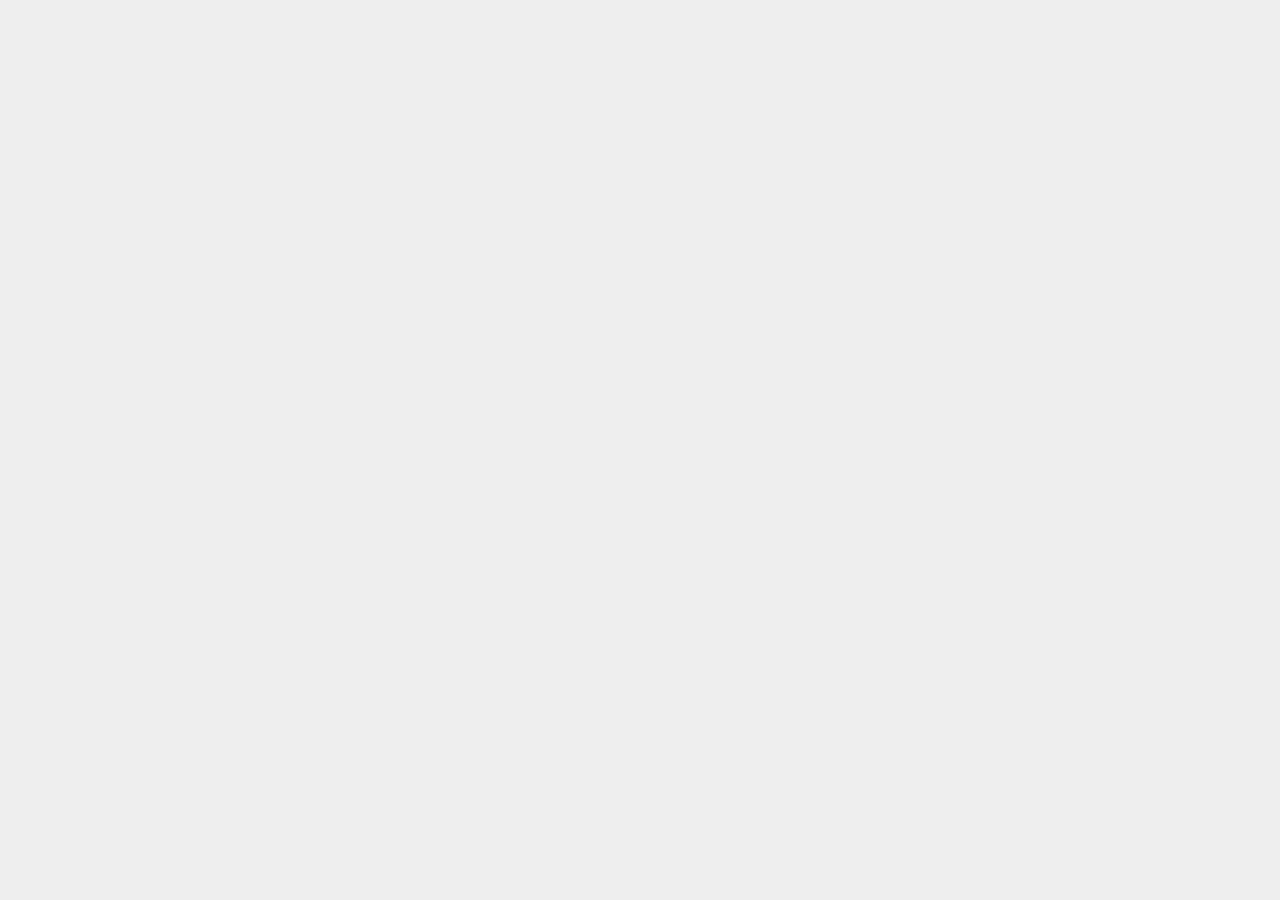
==== index.html @ 30d5b543 "Dialect Institute site: hanging text curtain staged at /preview/ Co-Authored-By: Claude Opus 5.5 <no" ====
<!DOCTYPE html>
<html lang="en">
  <head>
    <meta charset="UTF-8">
    <meta name="viewport" content="width=device-width, initial-scale=1">
    <title>Dialect Institute</title>
    <style>html, body { margin: 0; height: 100%; background: #EEE; }</style>
  </head>
  <body></body>
</html>
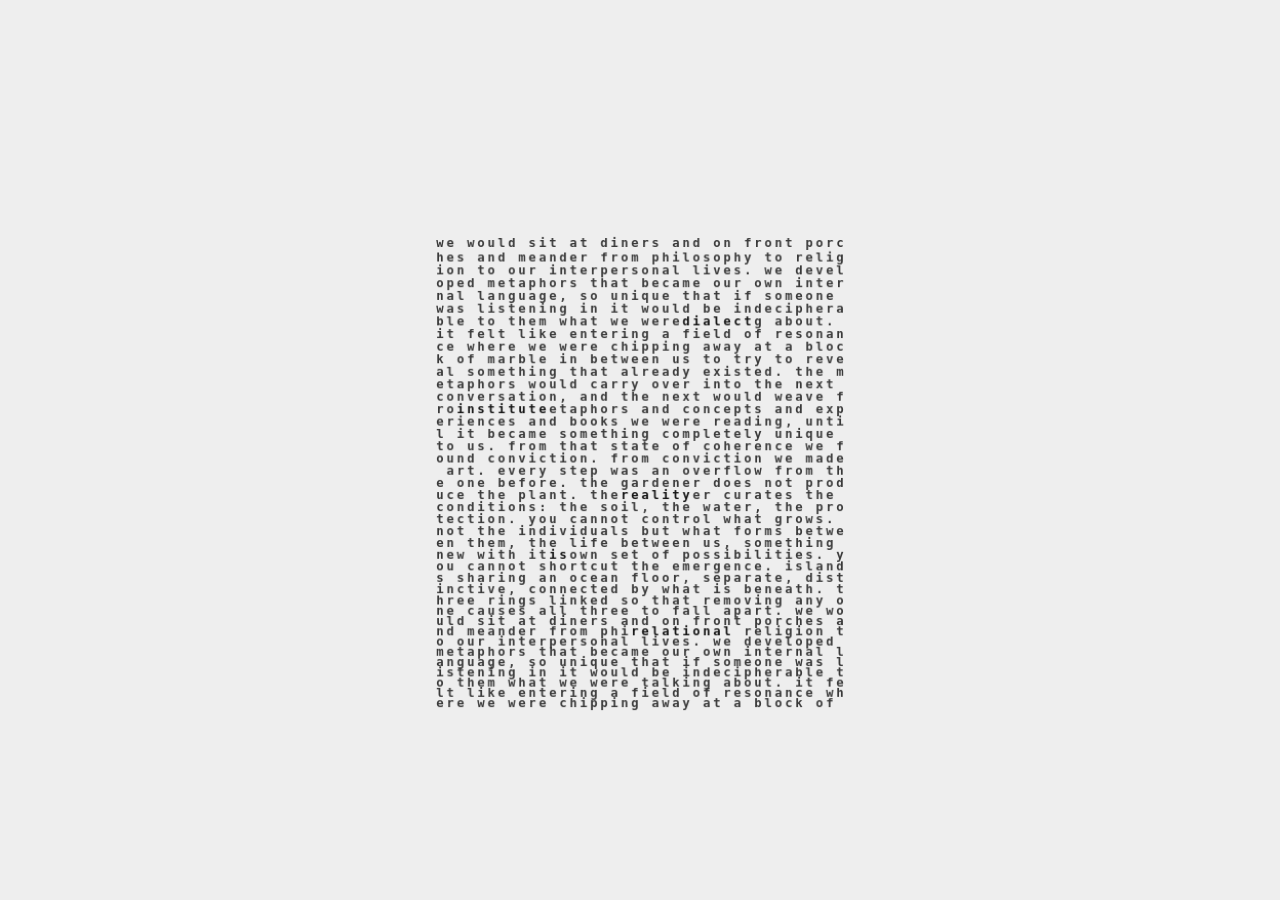
==== commit 3396c5fb: "Promote site from /preview/ to the root; drop preview Co-Authored-By: Claude Opus 5.5 <noreply@anthr" ====
--- a/index.html
+++ b/index.html
@@ -2,9 +2,12 @@
 <html lang="en">
   <head>
     <meta charset="UTF-8">
-    <meta name="viewport" content="width=device-width, initial-scale=1">
+    <meta name="viewport" content="width=device-width, initial-scale=1, viewport-fit=cover">
     <title>Dialect Institute</title>
-    <style>html, body { margin: 0; height: 100%; background: #EEE; }</style>
+    <link rel="stylesheet" href="./style.css?v=3">
   </head>
-  <body></body>
+  <body>
+    <div id="container"></div>
+    <script type="module" src="./script.js?v=3"></script>
+  </body>
 </html>
--- a/style.css
+++ b/style.css
@@ -0,0 +1,16 @@
+body {
+  background: #EEE;
+  margin: 0;
+  overflow: hidden;
+}
+
+/* Pinned to the visible viewport so iOS Safari's toolbars can't push the curtain down. */
+#container {
+  position: fixed;
+  inset: 0;
+  touch-action: none;
+}
+
+canvas {
+  display: block;
+}
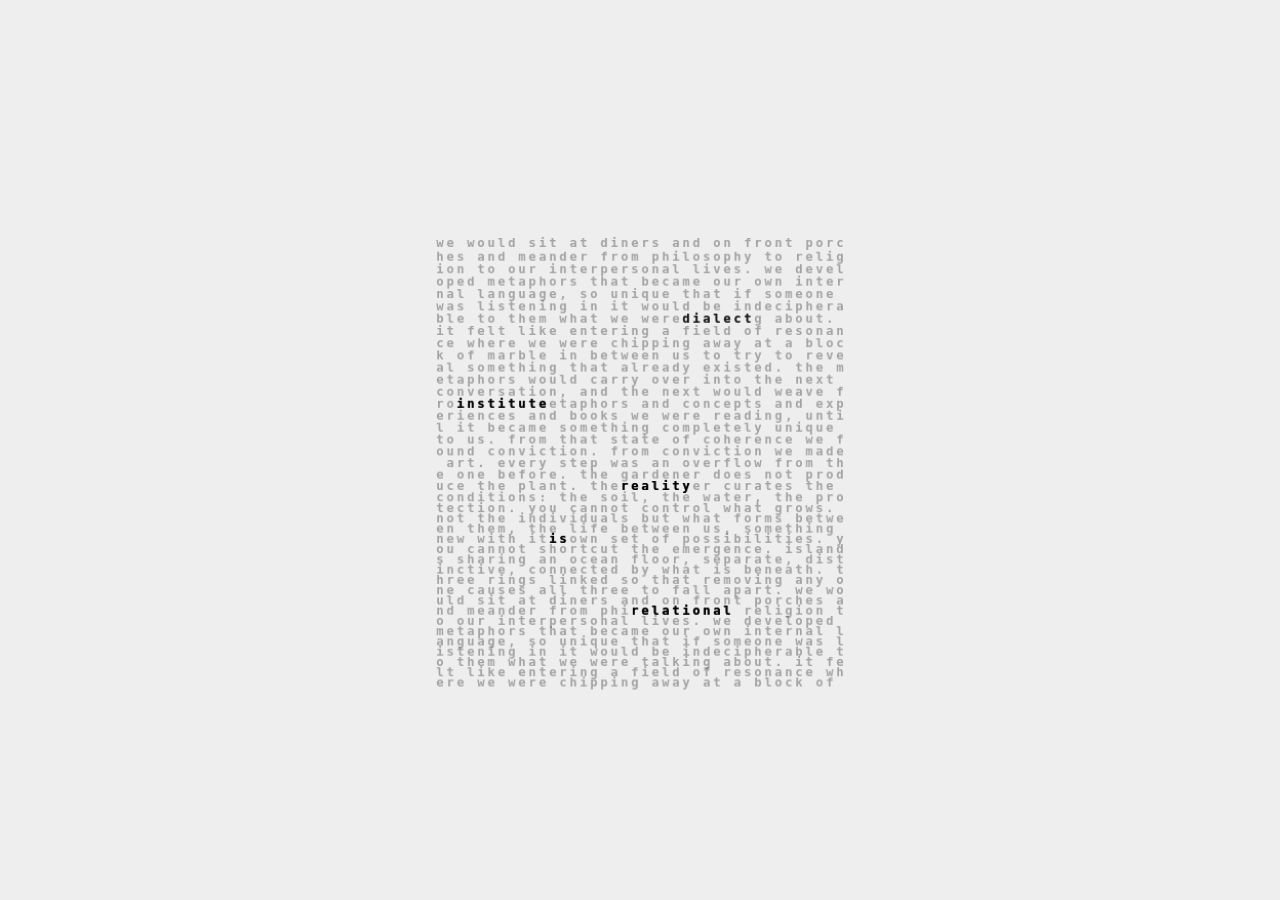
==== commit 30c08720: "Update styles and scripts to version 4; enhance hidden letters reveal logic in script.js" ====
--- a/index.html
+++ b/index.html
@@ -4,10 +4,10 @@
     <meta charset="UTF-8">
     <meta name="viewport" content="width=device-width, initial-scale=1, viewport-fit=cover">
     <title>Dialect Institute</title>
-    <link rel="stylesheet" href="./style.css?v=3">
+    <link rel="stylesheet" href="./style.css?v=4">
   </head>
   <body>
     <div id="container"></div>
-    <script type="module" src="./script.js?v=3"></script>
+    <script type="module" src="./script.js?v=4"></script>
   </body>
 </html>
